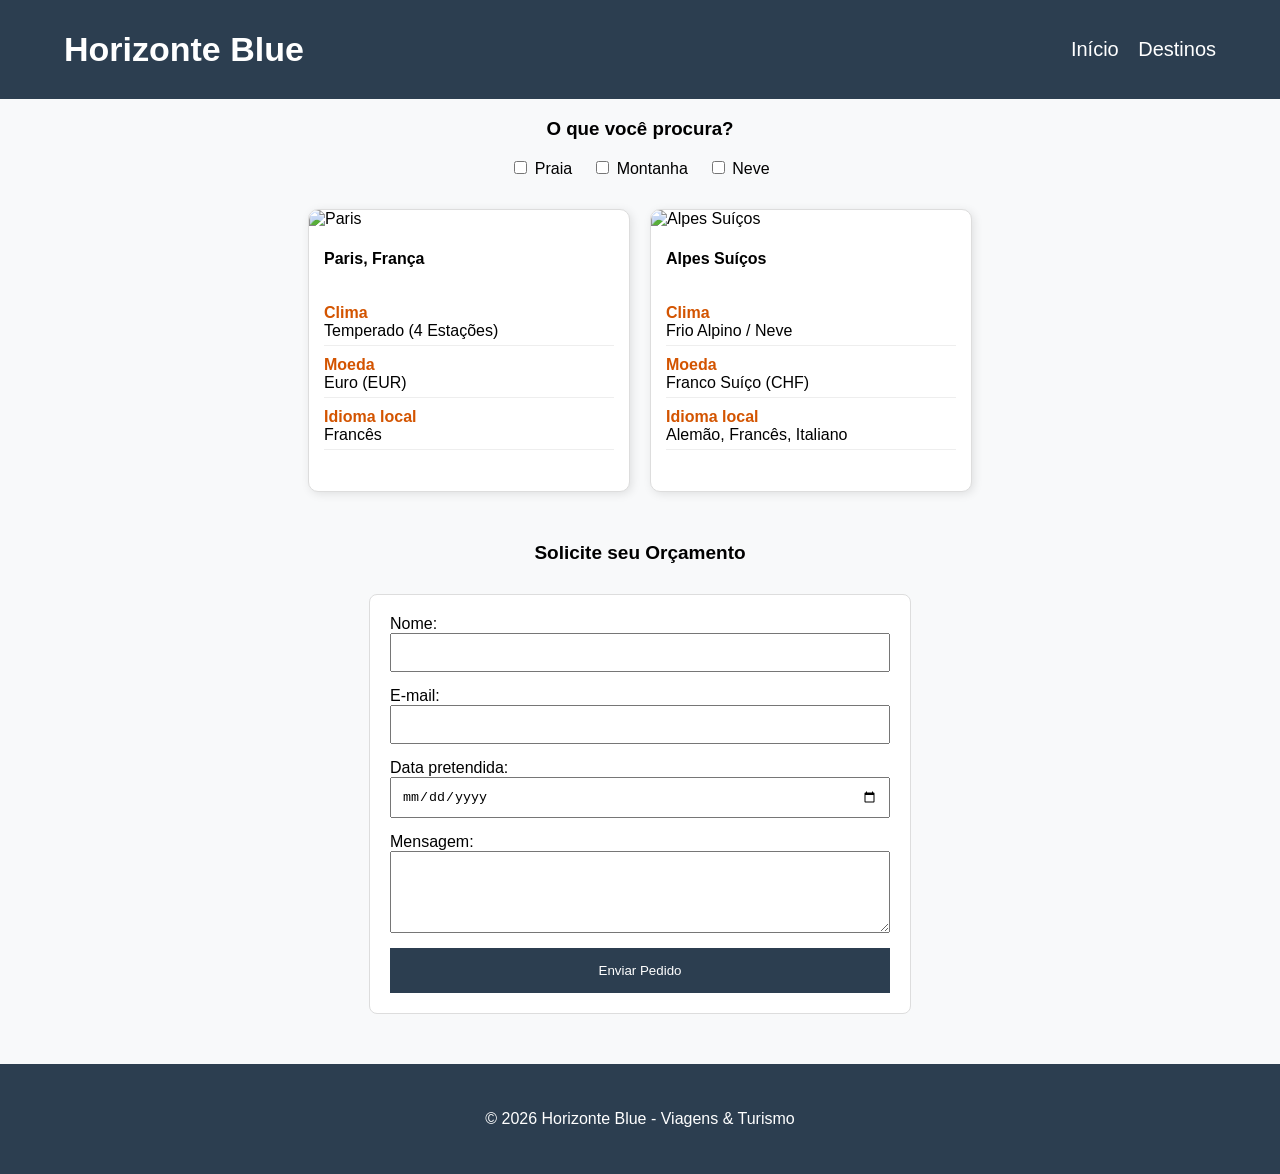
==== destinos.html @ 05c3e685 "Ajustes feito na parte 1 do site" ====
<!DOCTYPE html>
<html lang="pt-br">
<head>
    <meta charset="UTF-8">
    <title>Horizonte Blue - Destinos</title>
    <link rel="stylesheet" href="style.css">
</head>
<body>
    <div id="cabecalho">
        <div class="container-nav">
            <h1 class="logo">Horizonte Blue</h1>
            <div id="menu">
                <a href="index.html">Início</a>
                <a href="destinos.html">Destinos</a>
            </div>
        </div>
    </div>

   <div class="secao-checkbox">
        <h3>O que você procura?</h3>
            <div class="opcoes">
                <label><input type="checkbox"> Praia</label>
                <label><input type="checkbox"> Montanha</label>
                <label><input type="checkbox"> Neve</label>
            </div>
    </div>

    <div class="container-cards">
        <div class="card">
            <img src="https://www.pariscityvision.com/library/image/5144.jpg" alt="Paris">
            <h4>Paris, França</h4>
            <dl>
                <dt>Clima</dt>
                <dd>Temperado (4 Estações)</dd>
                <dt>Moeda</dt>
                <dd>Euro (EUR)</dd>
                <dt>Idioma local</dt>
                <dd>Francês</dd>
            </dl>
        </div>

        <div class="card">
            <img src="https://www.vaidepromo.com.br/blog/wp-content/uploads/2024/02/O-que-sao-os-Alpes-Suicos-1024x682.jpg" alt="Alpes Suíços">
            <h4>Alpes Suíços</h4>
            <dl>
                <dt>Clima</dt>
                <dd>Frio Alpino / Neve</dd>
                <dt>Moeda</dt>
                <dd>Franco Suíço (CHF)</dd>
                <dt>Idioma local</dt>
                <dd>Alemão, Francês, Italiano</dd>
            </dl>
        </div>
    </div>

    <div class="secao">
        <h6>Solicite seu Orçamento</h6>
        <form id="form-orcamento">
            <label>Nome:</label>
            <input type="text" name="nome">
            
            <label>E-mail:</label>
            <input type="email" name="email">

            <label>Data pretendida:</label>
            <input type="date" name="data">

            <label>Mensagem:</label>
            <textarea rows="4"></textarea>

            <button type="submit" class="btn-enviar">Enviar Pedido</button>
        </form>
    </div>

    <div id="rodape">
        <p>© 2026 Horizonte Blue - Viagens & Turismo</p>
    </div>
</body>
</html>
---- style.css ----
body {
    font-family: Arial, Helvetica, sans-serif;
    margin: 0;
    padding: 0;
    background-color: #f8f9fa;
}

.conteudo {
    width: 90%;
    max-width: 1100px;
    margin: 0 auto;
}

#cabecalho {
    background-color: #2c3e50;
    color: white;
    padding: 30px 0;
}

.container-nav {
    width: 90%;
    margin: 0 auto;
    display: flex;
    justify-content: space-between;
    align-items: center;
}

.logo {
    font-size: 34px;
    margin: 0;
}

#menu a {
    color: white;
    text-decoration: none;
    margin-left: 15px;
    font-size: 20px;
}

#banner {
    max-width: 1400px;
    margin: 30px auto;
    background-image: linear-gradient(rgba(0,0,0,0.5), rgba(0,0,0,0.5)), 
    url('https://images.unsplash.com/photo-1464822759023-fed622ff2c3b?auto=format&fit=crop&w=1200&q=80');
    background-size: cover;
    background-position: center;
    height: 350px;
    border-radius: 12px;
    box-shadow: 0 4px 15px rgba(0,0,0,0.2);
    display: flex;
    justify-content: center;
    align-items: center;
    text-align: center;
    color: white;
}

.banner-conteudo {
    padding: 20px;
}

.secao {
    width: 90%;
    margin: 30px auto;
    text-align: left;
}

.tabela-precos {
    width: 100%;
    border-collapse: collapse;
    background: white;
}

.topo-tabela {
    background-color: #2c3e50;
    color: white;
}

.tabela-precos th, 
.tabela-precos td {
    padding: 15px;
    border: 1px solid #ddd;
    text-align: left;
}

.linha-cinza {
    background-color: #f2f2f2;
}

.grade-destinos {
    display: flex;
    flex-wrap: wrap;
    justify-content: center;
    gap: 30px;
    margin: 40px 0;
}

.container-cards {
    display: flex;
    justify-content: center;
    gap: 20px;
    padding: 20px;
}

.card {
    background: white;
    border: 1px solid #ddd;
    border-radius: 10px;
    width: 320px;
    box-shadow: 2px 2px 10px rgba(0,0,0,0.1);
    overflow: hidden;
    padding: 0;
}

.card img {
    width: 100%;
    height: 200px;
    object-fit: cover;
    border-radius: 10px 10px 0 0;
}

.card-info, 
.card dl, 
.card h4 {
    padding: 0 15px 15px 15px;
}

dt {
    color: #d35400;
    font-weight: bold;
    margin-top: 10px;
}

dd {
    margin: 0 0 10px 0;
    border-bottom: 1px solid #eee;
    padding-bottom: 5px;
}

form {
    background: white;
    padding: 20px;
    border: 1px solid #ddd;
    border-radius: 8px;
    display: flex;
    flex-direction: column;
    max-width: 500px;
    text-align: left;
    margin: 20px auto;
}

h6 {
    text-align: center;
     width: 90%;
    margin: 30px auto;
    font-size: 19px;
}

input, 
textarea {
    margin-bottom: 15px;
    padding: 10px;
}

.btn-enviar {
    background: #2c3e50;
    color: white;
    border: none;
    padding: 15px;
    cursor: pointer;
}

.filtros {
    display: flex;
    gap: 20px;
    align-items: center;
    margin-bottom: 20px;
    padding: 10px;
    background: #fff;
    border-radius: 8px;
}

.secao-checkbox {
    text-align: center;
}

.opcoes {
    display: flex;
    justify-content: center;
    gap: 20px;
}

.video-box {
    max-width: 900px;
    margin: 20px auto;
    background-color: #eee;
    padding: 10px;
    border-radius: 8px;
}

#rodape {
    background-color: #2c3e50;
    color: white;
    text-align: center;
    padding: 30px;
    margin-top: 50px;
}
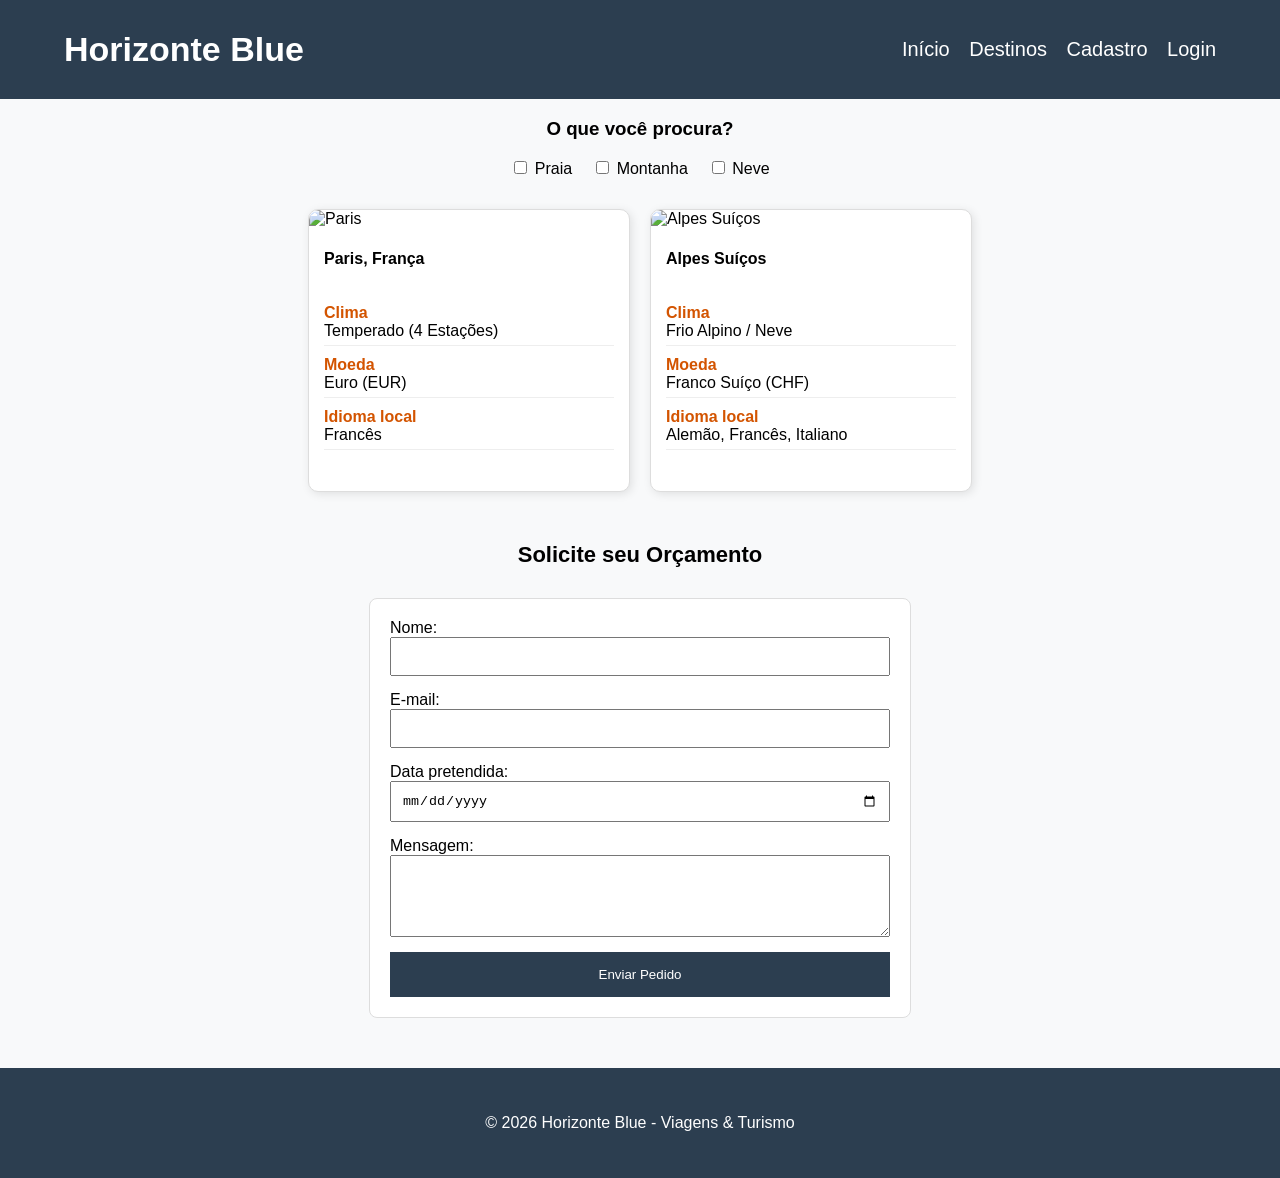
==== commit c1a7e8a4: "Projeto finalizado." ====
--- a/destinos.html
+++ b/destinos.html
@@ -8,21 +8,25 @@
 <body>
     <div id="cabecalho">
         <div class="container-nav">
-            <h1 class="logo">Horizonte Blue</h1>
+            <h1 class="logo">
+                <a href="index.html" style="text-decoration: none; color: inherit;">Horizonte Blue</a>
+            </h1>
             <div id="menu">
                 <a href="index.html">Início</a>
                 <a href="destinos.html">Destinos</a>
+                <a href="cadastro.html">Cadastro</a>
+                <a href="login.html">Login</a>
             </div>
         </div>
     </div>
 
-   <div class="secao-checkbox">
+    <div class="secao-checkbox">
         <h3>O que você procura?</h3>
-            <div class="opcoes">
-                <label><input type="checkbox"> Praia</label>
-                <label><input type="checkbox"> Montanha</label>
-                <label><input type="checkbox"> Neve</label>
-            </div>
+        <div class="opcoes">
+            <label><input type="checkbox"> Praia</label>
+            <label><input type="checkbox"> Montanha</label>
+            <label><input type="checkbox"> Neve</label>
+        </div>
     </div>
 
     <div class="container-cards">
@@ -58,7 +62,7 @@
         <form id="form-orcamento">
             <label>Nome:</label>
             <input type="text" name="nome">
-            
+
             <label>E-mail:</label>
             <input type="email" name="email">
 
--- a/style.css
+++ b/style.css
@@ -40,8 +40,8 @@
 #banner {
     max-width: 1400px;
     margin: 30px auto;
-    background-image: linear-gradient(rgba(0,0,0,0.5), rgba(0,0,0,0.5)), 
-    url('https://images.unsplash.com/photo-1464822759023-fed622ff2c3b?auto=format&fit=crop&w=1200&q=80');
+    background-image: linear-gradient(rgba(0,0,0,0.5), rgba(0,0,0,0.5)),
+        url('https://images.unsplash.com/photo-1464822759023-fed622ff2c3b?auto=format&fit=crop&w=1200&q=80');
     background-size: cover;
     background-position: center;
     height: 350px;
@@ -75,7 +75,7 @@
     color: white;
 }
 
-.tabela-precos th, 
+.tabela-precos th,
 .tabela-precos td {
     padding: 15px;
     border: 1px solid #ddd;
@@ -118,8 +118,8 @@
     border-radius: 10px 10px 0 0;
 }
 
-.card-info, 
-.card dl, 
+.card-info,
+.card dl,
 .card h4 {
     padding: 0 15px 15px 15px;
 }
@@ -148,14 +148,21 @@
     margin: 20px auto;
 }
 
+h5 {
+    text-align: center;
+    width: 90%;
+    margin: 30px auto;
+    font-size: 19px;
+}
+
 h6 {
     text-align: center;
-     width: 90%;
-    margin: 30px auto;
-    font-size: 19px;
-}
-
-input, 
+    width: 90%;
+    margin: 30px auto;
+    font-size: 22px;
+}
+
+input,
 textarea {
     margin-bottom: 15px;
     padding: 10px;
@@ -190,11 +197,11 @@
 }
 
 .video-box {
-    max-width: 900px;
-    margin: 20px auto;
-    background-color: #eee;
+    max-width: 800px;
+    margin: 10px auto;
+    background-color: white;
     padding: 10px;
-    border-radius: 8px;
+    border-radius: 10px;
 }
 
 #rodape {
@@ -203,4 +210,42 @@
     text-align: center;
     padding: 30px;
     margin-top: 50px;
+}
+
+.secao-login {
+    text-align: center;
+    width: 100%;
+    margin: 30px auto;
+    color: white;
+}
+
+.secao-login form {
+    text-align: center;
+    width: 100%;
+    margin: 30px auto;
+    background-color: #2c3e50;
+}
+
+.pagina-curta {
+    min-height: 70vh;
+    display: flex;
+    flex-direction: column;
+    justify-content: center;
+}
+
+body.pagina-estatica {
+    overflow: hidden;
+    height: 100vh;
+}
+
+body.pagina-estatica #rodape {
+    position: fixed;
+    bottom: 0;
+    left: 0;
+    width: 100%;
+    margin-top: 0;
+    background-color: #2c3e50;
+    color: white;
+    text-align: center;
+    padding: 20px;
 }
